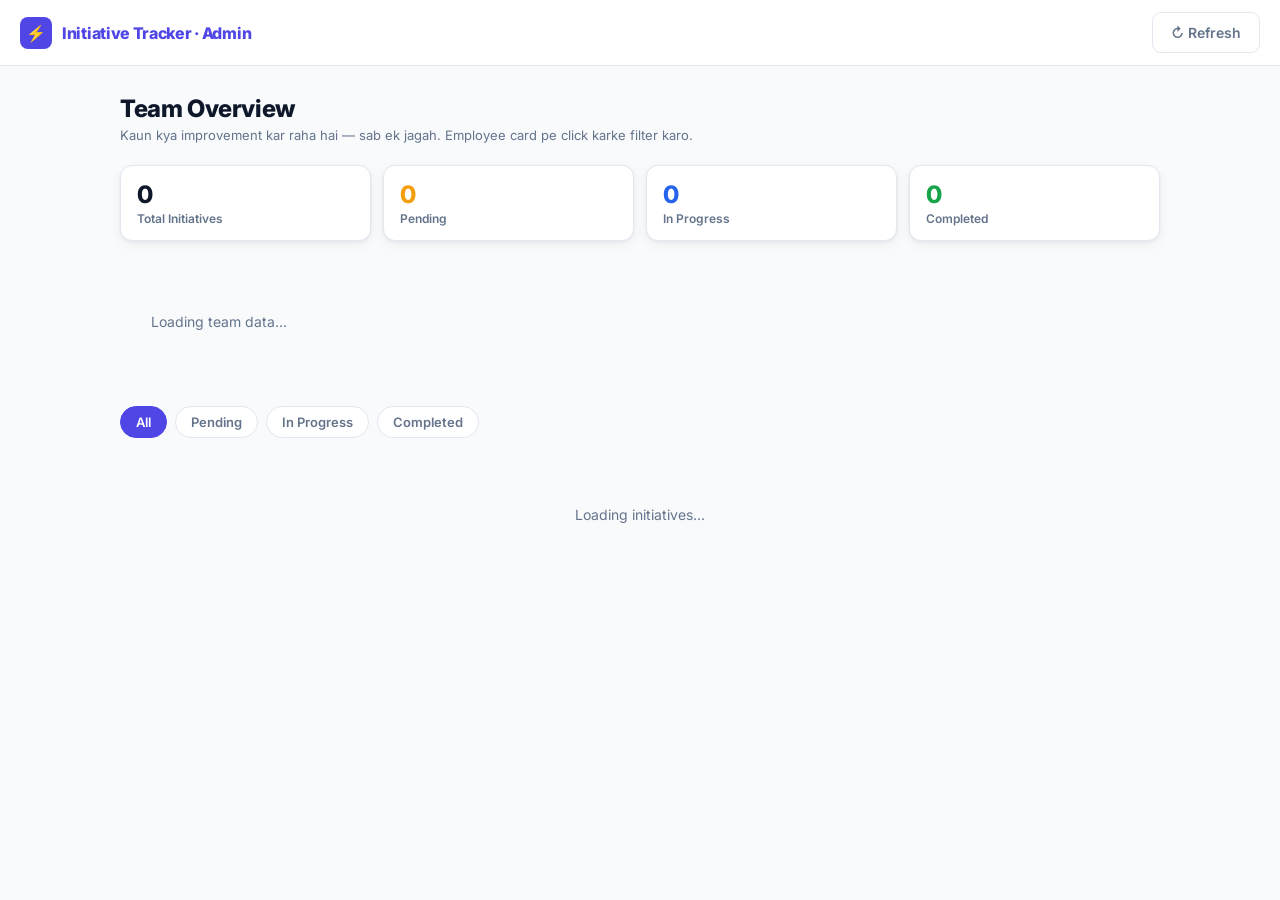
==== admin.html @ 5decc069 "Create admin.html" ====
<!DOCTYPE html>
<html lang="en">
<head>
  <meta charset="UTF-8">
  <meta name="viewport" content="width=device-width, initial-scale=1.0">
  <title>Admin · Litpax Initiative Tracker</title>
  <link rel="preconnect" href="https://fonts.googleapis.com">
  <link rel="preconnect" href="https://fonts.gstatic.com" crossorigin>
  <link href="https://fonts.googleapis.com/css2?family=Inter:wght@400;500;600;700;800&display=swap" rel="stylesheet">
  <link rel="stylesheet" href="style.css">
</head>
<body>

  <div class="screen active">
    <header class="topbar">
      <div class="brand small">
        <div class="brand-mark">⚡</div>
        <div class="brand-name"><span id="brandNameAdmin">Initiative Tracker</span> <span style="color:var(--indigo)">· Admin</span></div>
      </div>
      <div class="topbar-right">
        <button class="btn btn-ghost" onclick="loadAll()">↻ Refresh</button>
      </div>
    </header>

    <main class="container admin-container">
      <div class="dash-head">
        <div>
          <h1 class="dash-title">Team Overview</h1>
          <p class="dash-sub">Kaun kya improvement kar raha hai — sab ek jagah. Employee card pe click karke filter karo.</p>
        </div>
      </div>

      <!-- Overall stats -->
      <div class="stats-row">
        <div class="stat-card">
          <div class="stat-num" id="statTotal">0</div>
          <div class="stat-label">Total Initiatives</div>
        </div>
        <div class="stat-card pending">
          <div class="stat-num" id="statPending">0</div>
          <div class="stat-label">Pending</div>
        </div>
        <div class="stat-card progress">
          <div class="stat-num" id="statProgress">0</div>
          <div class="stat-label">In Progress</div>
        </div>
        <div class="stat-card done">
          <div class="stat-num" id="statDone">0</div>
          <div class="stat-label">Completed</div>
        </div>
      </div>

      <!-- Per-employee cards -->
      <div id="empGrid" class="emp-stats-grid">
        <div class="loader">Loading team data...</div>
      </div>

      <!-- Status filter -->
      <div class="filter-tabs" id="filterTabs">
        <button class="tab active" data-filter="All" onclick="setFilter('All', this)">All</button>
        <button class="tab" data-filter="Pending" onclick="setFilter('Pending', this)">Pending</button>
        <button class="tab" data-filter="In Progress" onclick="setFilter('In Progress', this)">In Progress</button>
        <button class="tab" data-filter="Completed" onclick="setFilter('Completed', this)">Completed</button>
      </div>

      <!-- All tasks -->
      <div id="taskList" class="task-list">
        <div class="loader">Loading initiatives...</div>
      </div>
    </main>
  </div>

  <!-- Toast -->
  <div id="toast" class="toast"></div>

  <script src="config.js"></script>
  <script src="admin.js"></script>
</body>
</html>
---- style.css ----
/* ============================================
   LITPAX INITIATIVE TRACKER - STYLES
   Light theme · Indigo accent · Inter
   ============================================ */

:root {
  --indigo: #4F46E5;
  --indigo-dark: #4338CA;
  --indigo-soft: #EEF2FF;
  --bg: #F8FAFC;
  --card: #FFFFFF;
  --text: #0F172A;
  --text-soft: #64748B;
  --border: #E2E8F0;
  --amber: #F59E0B;
  --amber-soft: #FEF3C7;
  --green: #16A34A;
  --green-soft: #DCFCE7;
  --blue: #2563EB;
  --blue-soft: #DBEAFE;
  --red: #DC2626;
  --radius: 12px;
  --shadow: 0 1px 3px rgba(15, 23, 42, 0.06), 0 4px 12px rgba(15, 23, 42, 0.05);
}

* { margin: 0; padding: 0; box-sizing: border-box; }

body {
  font-family: 'Inter', -apple-system, sans-serif;
  background: var(--bg);
  color: var(--text);
  min-height: 100vh;
}

.hidden { display: none !important; }

/* ---------- Screens ---------- */
.screen { display: none; }
.screen.active { display: block; }

/* ---------- Login ---------- */
#loginScreen.active {
  display: flex;
  align-items: center;
  justify-content: center;
  min-height: 100vh;
  padding: 20px;
  background: linear-gradient(180deg, var(--indigo-soft) 0%, var(--bg) 45%);
}

.login-box {
  width: 100%;
  max-width: 460px;
}

.brand {
  display: flex;
  align-items: center;
  gap: 10px;
  justify-content: center;
  margin-bottom: 28px;
}

.brand-mark {
  width: 40px;
  height: 40px;
  background: var(--indigo);
  color: #fff;
  border-radius: 10px;
  display: flex;
  align-items: center;
  justify-content: center;
  font-size: 20px;
}

.brand-name {
  font-size: 19px;
  font-weight: 800;
  letter-spacing: -0.3px;
}

.brand-name span { color: var(--indigo); }

.brand.small { margin-bottom: 0; justify-content: flex-start; }
.brand.small .brand-mark { width: 32px; height: 32px; font-size: 16px; border-radius: 8px; }
.brand.small .brand-name { font-size: 16px; }

.quote-card {
  background: var(--card);
  border: 1px solid var(--border);
  border-left: 4px solid var(--indigo);
  border-radius: var(--radius);
  padding: 22px 24px;
  margin-bottom: 24px;
  box-shadow: var(--shadow);
  position: relative;
}

.quote-icon {
  font-size: 42px;
  line-height: 1;
  color: var(--indigo);
  font-weight: 800;
  height: 22px;
}

.quote-text {
  font-size: 15px;
  line-height: 1.65;
  color: var(--text);
  font-weight: 500;
  font-style: italic;
}

.login-form {
  background: var(--card);
  border: 1px solid var(--border);
  border-radius: var(--radius);
  padding: 24px;
  box-shadow: var(--shadow);
}

/* ---------- Inputs ---------- */
.field-label {
  display: block;
  font-size: 13px;
  font-weight: 600;
  color: var(--text);
  margin: 14px 0 6px;
}

.login-form .field-label:first-child { margin-top: 0; }

.input {
  width: 100%;
  padding: 11px 13px;
  border: 1px solid var(--border);
  border-radius: 9px;
  font-family: inherit;
  font-size: 14px;
  color: var(--text);
  background: #fff;
  transition: border-color 0.15s, box-shadow 0.15s;
  resize: vertical;
}

.input:focus {
  outline: none;
  border-color: var(--indigo);
  box-shadow: 0 0 0 3px var(--indigo-soft);
}

/* ---------- Buttons ---------- */
.btn {
  padding: 11px 18px;
  border: none;
  border-radius: 9px;
  font-family: inherit;
  font-size: 14px;
  font-weight: 600;
  cursor: pointer;
  transition: background 0.15s, transform 0.1s;
  white-space: nowrap;
}

.btn:active { transform: scale(0.98); }

.btn-primary {
  background: var(--indigo);
  color: #fff;
}

.btn-primary:hover { background: var(--indigo-dark); }

.btn-primary:disabled {
  background: #C7D2FE;
  cursor: not-allowed;
}

.btn-ghost {
  background: transparent;
  color: var(--text-soft);
  border: 1px solid var(--border);
}

.btn-ghost:hover { background: var(--bg); color: var(--text); }

.btn-block { width: 100%; margin-top: 20px; }

/* ---------- Topbar ---------- */
.topbar {
  background: var(--card);
  border-bottom: 1px solid var(--border);
  padding: 12px 20px;
  display: flex;
  align-items: center;
  justify-content: space-between;
  position: sticky;
  top: 0;
  z-index: 50;
}

.topbar-right {
  display: flex;
  align-items: center;
  gap: 10px;
}

.user-chip {
  background: var(--indigo-soft);
  color: var(--indigo);
  font-size: 13px;
  font-weight: 700;
  padding: 6px 14px;
  border-radius: 999px;
}

/* ---------- Container / Dashboard ---------- */
.container {
  max-width: 860px;
  margin: 0 auto;
  padding: 28px 20px 60px;
}

.dash-head {
  display: flex;
  align-items: flex-start;
  justify-content: space-between;
  gap: 16px;
  margin-bottom: 22px;
  flex-wrap: wrap;
}

.dash-title {
  font-size: 24px;
  font-weight: 800;
  letter-spacing: -0.4px;
}

.dash-sub {
  font-size: 13px;
  color: var(--text-soft);
  margin-top: 4px;
}

/* ---------- Stats ---------- */
.stats-row {
  display: grid;
  grid-template-columns: repeat(4, 1fr);
  gap: 12px;
  margin-bottom: 22px;
}

.stat-card {
  background: var(--card);
  border: 1px solid var(--border);
  border-radius: var(--radius);
  padding: 14px 16px;
  box-shadow: var(--shadow);
}

.stat-num {
  font-size: 24px;
  font-weight: 800;
  letter-spacing: -0.5px;
}

.stat-label {
  font-size: 12px;
  color: var(--text-soft);
  font-weight: 600;
  margin-top: 2px;
}

.stat-card.pending .stat-num { color: var(--amber); }
.stat-card.progress .stat-num { color: var(--blue); }
.stat-card.done .stat-num { color: var(--green); }

/* ---------- Filter tabs ---------- */
.filter-tabs {
  display: flex;
  gap: 8px;
  margin-bottom: 18px;
  flex-wrap: wrap;
}

.tab {
  padding: 7px 15px;
  border: 1px solid var(--border);
  border-radius: 999px;
  background: var(--card);
  font-family: inherit;
  font-size: 13px;
  font-weight: 600;
  color: var(--text-soft);
  cursor: pointer;
  transition: all 0.15s;
}

.tab:hover { border-color: var(--indigo); color: var(--indigo); }

.tab.active {
  background: var(--indigo);
  border-color: var(--indigo);
  color: #fff;
}

/* ---------- Task cards ---------- */
.task-list {
  display: flex;
  flex-direction: column;
  gap: 14px;
}

.task-card {
  background: var(--card);
  border: 1px solid var(--border);
  border-radius: var(--radius);
  padding: 18px 20px;
  box-shadow: var(--shadow);
}

.task-top {
  display: flex;
  align-items: center;
  justify-content: space-between;
  gap: 10px;
  margin-bottom: 10px;
  flex-wrap: wrap;
}

.task-id {
  font-size: 12px;
  font-weight: 700;
  color: var(--indigo);
  background: var(--indigo-soft);
  padding: 4px 10px;
  border-radius: 6px;
  letter-spacing: 0.3px;
}

.badge {
  font-size: 12px;
  font-weight: 700;
  padding: 4px 12px;
  border-radius: 999px;
}

.badge.pending { background: var(--amber-soft); color: #B45309; }
.badge.progress { background: var(--blue-soft); color: var(--blue); }
.badge.done { background: var(--green-soft); color: var(--green); }

.task-text {
  font-size: 15px;
  font-weight: 600;
  line-height: 1.55;
  margin-bottom: 12px;
}

.task-meta {
  display: flex;
  flex-wrap: wrap;
  gap: 8px 18px;
  margin-bottom: 14px;
}

.meta-item {
  font-size: 12.5px;
  color: var(--text-soft);
}

.meta-item b { color: var(--text); font-weight: 600; }

.rating-chip {
  display: inline-block;
  background: var(--green-soft);
  color: var(--green);
  font-size: 12.5px;
  font-weight: 700;
  padding: 5px 12px;
  border-radius: 999px;
  margin-bottom: 12px;
}

.task-actions {
  display: flex;
  gap: 8px;
  flex-wrap: wrap;
  border-top: 1px solid var(--border);
  padding-top: 12px;
}

.btn-sm {
  padding: 7px 14px;
  font-size: 13px;
  border-radius: 8px;
}

.btn-outline-blue {
  background: #fff;
  color: var(--blue);
  border: 1px solid var(--blue);
}

.btn-outline-blue:hover { background: var(--blue-soft); }

.btn-outline-green {
  background: #fff;
  color: var(--green);
  border: 1px solid var(--green);
}

.btn-outline-green:hover { background: var(--green-soft); }

.loader, .empty-state {
  text-align: center;
  color: var(--text-soft);
  font-size: 14px;
  padding: 50px 20px;
}

.empty-state .empty-icon { font-size: 36px; margin-bottom: 10px; }

/* ---------- Modals ---------- */
.modal-overlay {
  display: none;
  position: fixed;
  inset: 0;
  background: rgba(15, 23, 42, 0.45);
  z-index: 100;
  align-items: center;
  justify-content: center;
  padding: 20px;
}

.modal-overlay.open { display: flex; }

.modal {
  background: var(--card);
  border-radius: 16px;
  width: 100%;
  max-width: 520px;
  max-height: 90vh;
  overflow-y: auto;
  box-shadow: 0 20px 50px rgba(15, 23, 42, 0.25);
}

.modal-head {
  display: flex;
  align-items: center;
  justify-content: space-between;
  padding: 18px 22px;
  border-bottom: 1px solid var(--border);
}

.modal-head h2 { font-size: 17px; font-weight: 800; }

.modal-close {
  background: transparent;
  border: none;
  font-size: 16px;
  color: var(--text-soft);
  cursor: pointer;
  padding: 4px 8px;
  border-radius: 6px;
}

.modal-close:hover { background: var(--bg); color: var(--text); }

.modal-body { padding: 8px 22px 20px; }

.modal-body .field-label:first-of-type { margin-top: 12px; }

.modal-question {
  font-size: 14.5px;
  font-weight: 600;
  margin: 14px 0 4px;
}

.modal-foot {
  display: flex;
  justify-content: flex-end;
  gap: 10px;
  padding: 14px 22px;
  border-top: 1px solid var(--border);
}

/* ---------- Radio pills ---------- */
.radio-row { display: flex; gap: 10px; }

.radio-pill {
  display: flex;
  align-items: center;
  gap: 7px;
  border: 1px solid var(--border);
  border-radius: 999px;
  padding: 8px 18px;
  font-size: 13.5px;
  font-weight: 600;
  cursor: pointer;
  transition: all 0.15s;
}

.radio-pill:has(input:checked) {
  border-color: var(--indigo);
  background: var(--indigo-soft);
  color: var(--indigo);
}

.radio-pill input { accent-color: var(--indigo); }

/* ---------- Rating buttons ---------- */
.rating-options {
  display: flex;
  flex-direction: column;
  gap: 10px;
  margin-top: 14px;
}

.rating-btn {
  padding: 13px 16px;
  border: 1.5px solid var(--border);
  border-radius: 10px;
  background: #fff;
  font-family: inherit;
  font-size: 14.5px;
  font-weight: 600;
  color: var(--text);
  cursor: pointer;
  text-align: left;
  transition: all 0.15s;
}

.rating-btn:hover { border-color: var(--indigo); background: var(--indigo-soft); }

.rating-btn.selected {
  border-color: var(--indigo);
  background: var(--indigo-soft);
  color: var(--indigo);
  box-shadow: 0 0 0 3px var(--indigo-soft);
}

/* ---------- Toast ---------- */
.toast {
  position: fixed;
  bottom: 24px;
  left: 50%;
  transform: translateX(-50%) translateY(80px);
  background: var(--text);
  color: #fff;
  font-size: 13.5px;
  font-weight: 600;
  padding: 12px 22px;
  border-radius: 10px;
  opacity: 0;
  transition: all 0.3s;
  z-index: 200;
  pointer-events: none;
  max-width: 90vw;
  text-align: center;
}

.toast.show {
  opacity: 1;
  transform: translateX(-50%) translateY(0);
}

.toast.error { background: var(--red); }

/* ============================================
   ADMIN PAGE
   ============================================ */

.admin-container { max-width: 1080px; }

.emp-stats-grid {
  display: grid;
  grid-template-columns: repeat(auto-fill, minmax(190px, 1fr));
  gap: 12px;
  margin-bottom: 26px;
}

.emp-card {
  background: var(--card);
  border: 1px solid var(--border);
  border-radius: var(--radius);
  padding: 16px;
  box-shadow: var(--shadow);
  cursor: pointer;
  transition: border-color 0.15s, transform 0.1s;
}

.emp-card:hover { border-color: var(--indigo); }

.emp-card.selected {
  border-color: var(--indigo);
  background: var(--indigo-soft);
}

.emp-name {
  font-size: 15px;
  font-weight: 800;
  margin-bottom: 10px;
}

.emp-nums {
  display: flex;
  gap: 12px;
  flex-wrap: wrap;
}

.emp-num { font-size: 12px; color: var(--text-soft); font-weight: 600; }
.emp-num b { font-size: 16px; display: block; }
.emp-num.n-total b { color: var(--text); }
.emp-num.n-pending b { color: var(--amber); }
.emp-num.n-progress b { color: var(--blue); }
.emp-num.n-done b { color: var(--green); }

.admin-task-employee {
  font-size: 13px;
  font-weight: 700;
  color: var(--indigo);
}

/* ---------- Responsive ---------- */
@media (max-width: 620px) {
  .stats-row { grid-template-columns: repeat(2, 1fr); }
  .dash-head { flex-direction: column; }
  .dash-head .btn { width: 100%; }
  .task-actions .btn { flex: 1; }
}
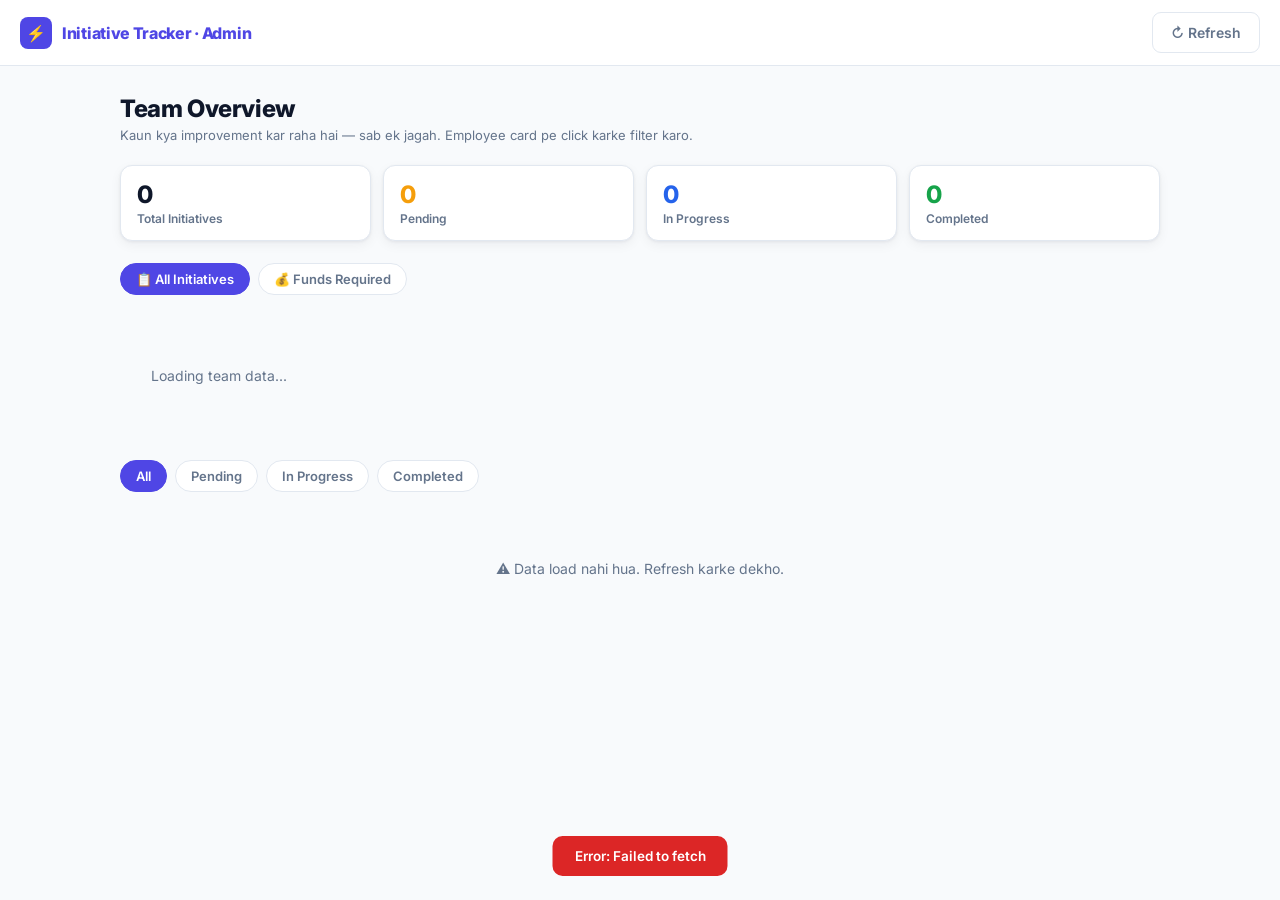
==== commit 12879182: "Update admin.html" ====
--- a/admin.html
+++ b/admin.html
@@ -50,6 +50,15 @@
         </div>
       </div>
 
+      <!-- Main view tabs -->
+      <div class="filter-tabs" style="margin-bottom: 22px;">
+        <button class="tab main-tab active" id="tabAll" onclick="setView('all')">📋 All Initiatives</button>
+        <button class="tab main-tab" id="tabFunds" onclick="setView('funds')">💰 Funds Required <span id="fundsCount" class="funds-count"></span></button>
+      </div>
+
+      <!-- ============ VIEW: ALL INITIATIVES ============ -->
+      <div id="viewAll">
+
       <!-- Per-employee cards -->
       <div id="empGrid" class="emp-stats-grid">
         <div class="loader">Loading team data...</div>
@@ -67,6 +76,15 @@
       <div id="taskList" class="task-list">
         <div class="loader">Loading initiatives...</div>
       </div>
+
+      </div><!-- /viewAll -->
+
+      <!-- ============ VIEW: FUNDS REQUIRED ============ -->
+      <div id="viewFunds" class="hidden">
+        <div id="fundsList" class="task-list">
+          <div class="loader">Loading funds requests...</div>
+        </div>
+      </div>
     </main>
   </div>
 
